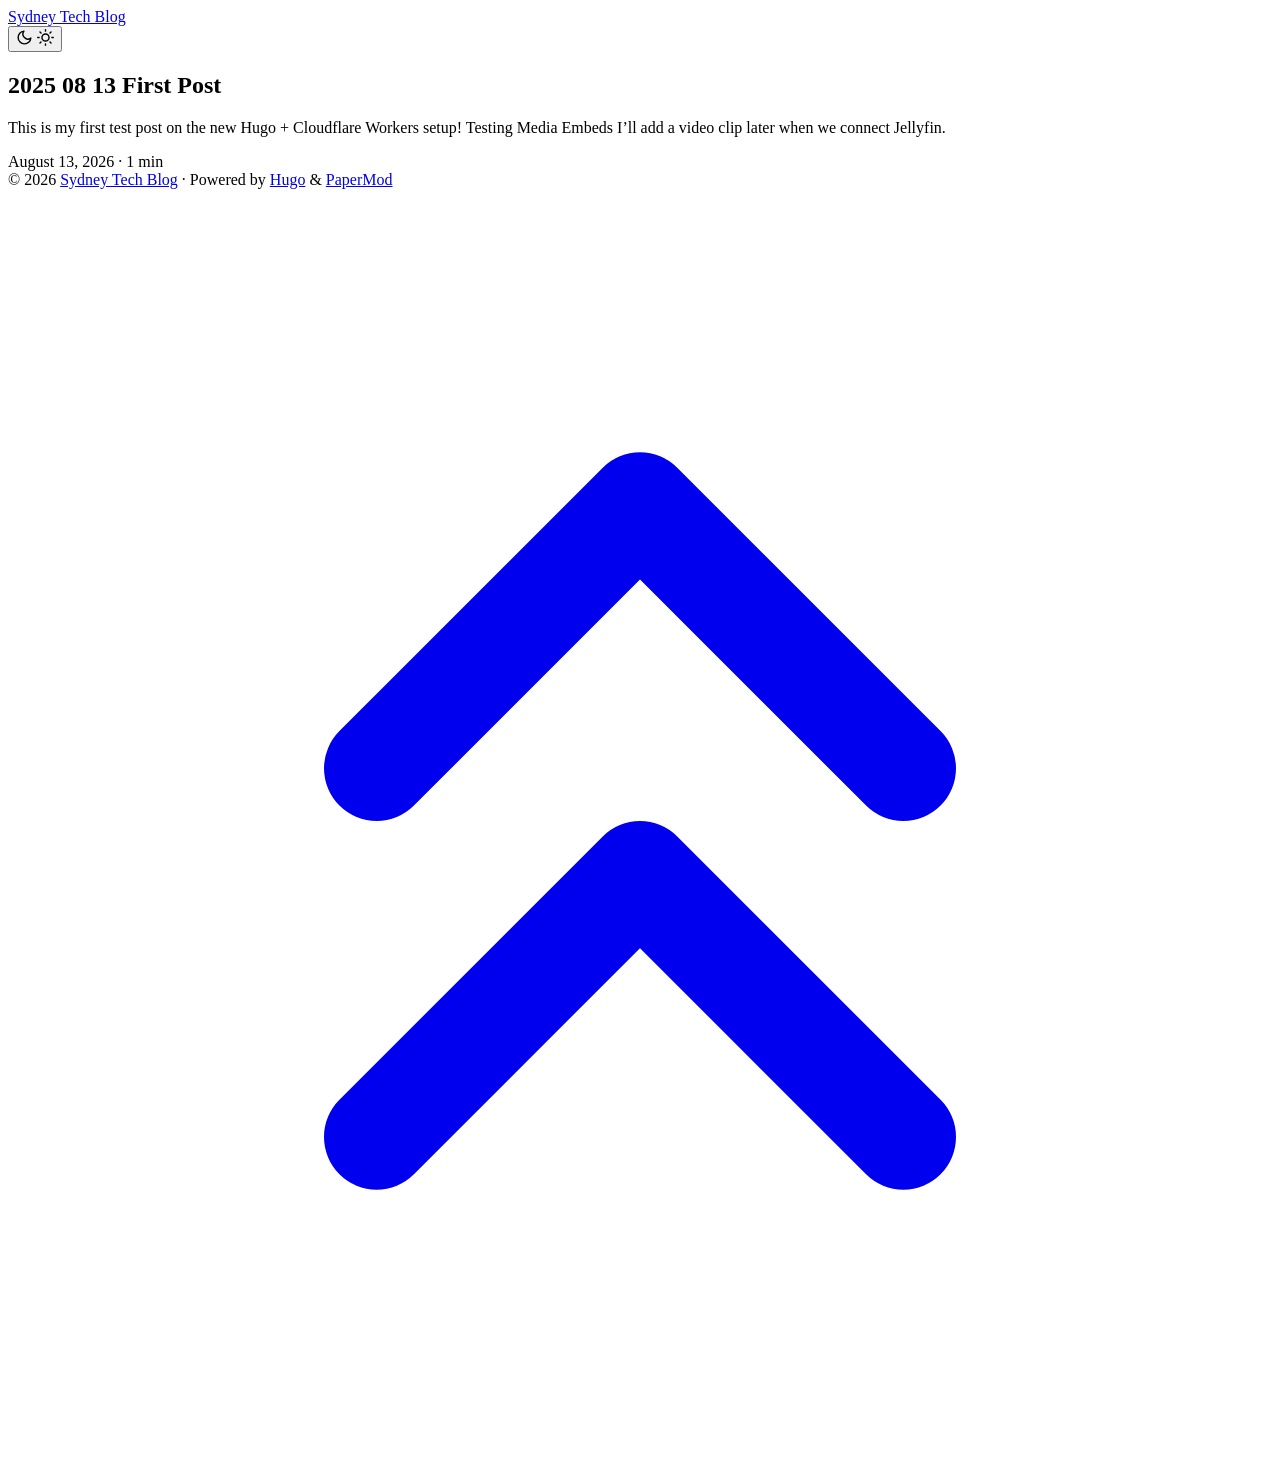
==== public/index.html @ 7c807411 "initial" ====
<!DOCTYPE html>
<html lang="en" dir="auto" data-theme="auto">

<head>
	<meta name="generator" content="Hugo 0.146.0"><script src="/livereload.js?mindelay=10&amp;v=2&amp;port=1313&amp;path=livereload" data-no-instant defer></script><meta charset="utf-8">
<meta http-equiv="X-UA-Compatible" content="IE=edge">
<meta name="viewport" content="width=device-width, initial-scale=1, shrink-to-fit=no">
<meta name="robots" content="noindex, nofollow">
<title>Sydney Tech Blog</title>

<meta name="description" content="">
<meta name="author" content="">
<link rel="canonical" href="http://localhost:1313/">
<link crossorigin="anonymous" href="/assets/css/stylesheet.6ff46447b1fa3f8a5cc0bcae48088decc3ae37f5fbc99406a3aefc3bf0e6044a.css" integrity="sha256-b/RkR7H6P4pcwLyuSAiN7MOuN/X7yZQGo678O/DmBEo=" rel="preload stylesheet" as="style">
<link rel="icon" href="http://localhost:1313/favicon.ico">
<link rel="icon" type="image/png" sizes="16x16" href="http://localhost:1313/favicon-16x16.png">
<link rel="icon" type="image/png" sizes="32x32" href="http://localhost:1313/favicon-32x32.png">
<link rel="apple-touch-icon" href="http://localhost:1313/apple-touch-icon.png">
<link rel="mask-icon" href="http://localhost:1313/safari-pinned-tab.svg">
<meta name="theme-color" content="#2e2e33">
<meta name="msapplication-TileColor" content="#2e2e33">
<link rel="alternate" type="application/rss+xml" href="http://localhost:1313/index.xml" title="rss">
<link rel="alternate" hreflang="en" href="http://localhost:1313/">
<noscript>
    <style>
        #theme-toggle,
        .top-link {
            display: none;
        }

    </style>
    <style>
        @media (prefers-color-scheme: dark) {
            :root {
                --theme: rgb(29, 30, 32);
                --entry: rgb(46, 46, 51);
                --primary: rgb(218, 218, 219);
                --secondary: rgb(155, 156, 157);
                --tertiary: rgb(65, 66, 68);
                --content: rgb(196, 196, 197);
                --code-block-bg: rgb(46, 46, 51);
                --code-bg: rgb(55, 56, 62);
                --border: rgb(51, 51, 51);
                color-scheme: dark;
            }

            .list {
                background: var(--theme);
            }

            .toc {
                background: var(--entry);
            }
        }

    </style>
</noscript>
<script>
    if (localStorage.getItem("pref-theme") === "dark") {
        document.querySelector("html").dataset.theme = 'dark';
    } else if (localStorage.getItem("pref-theme") === "light") {
       document.querySelector("html").dataset.theme = 'light';
    } else if (window.matchMedia('(prefers-color-scheme: dark)').matches) {
        document.querySelector("html").dataset.theme = 'dark';
    } else {
        document.querySelector("html").dataset.theme = 'light';
    }

</script>
</head>
<body class="list" id="top">
    <header class="header">
    <nav class="header-nav">
        <div class="logo">
            <a href="http://localhost:1313/" accesskey="h" title="Sydney Tech Blog (Alt + H)">Sydney Tech Blog</a>
            <div class="logo-switches">
                <button id="theme-toggle" class="theme-toggle" accesskey="t" title="(Alt + T)" aria-label="Toggle theme">
                    <svg class="moon" xmlns="http://www.w3.org/2000/svg" width="17" height="17" viewBox="0 0 24 24"
                        fill="none" stroke="currentColor" stroke-width="2" stroke-linecap="round"
                        stroke-linejoin="round">
                        <path d="M21 12.79A9 9 0 1 1 11.21 3 7 7 0 0 0 21 12.79z"></path>
                    </svg>
                    <svg class="sun" xmlns="http://www.w3.org/2000/svg" width="17" height="17" viewBox="0 0 24 24"
                        fill="none" stroke="currentColor" stroke-width="2" stroke-linecap="round"
                        stroke-linejoin="round">
                        <circle cx="12" cy="12" r="5"></circle>
                        <line x1="12" y1="1" x2="12" y2="3"></line>
                        <line x1="12" y1="21" x2="12" y2="23"></line>
                        <line x1="4.22" y1="4.22" x2="5.64" y2="5.64"></line>
                        <line x1="18.36" y1="18.36" x2="19.78" y2="19.78"></line>
                        <line x1="1" y1="12" x2="3" y2="12"></line>
                        <line x1="21" y1="12" x2="23" y2="12"></line>
                        <line x1="4.22" y1="19.78" x2="5.64" y2="18.36"></line>
                        <line x1="18.36" y1="5.64" x2="19.78" y2="4.22"></line>
                    </svg>
                </button>
            </div>
        </div>
        <ul id="menu" class="menu">
        </ul>
    </nav>
</header>
<main class="main"> 

<article class="first-entry"> 
  <header class="entry-header">
    <h2 class="entry-hint-parent">2025 08 13 First Post
    </h2>
  </header>
  <div class="entry-content">
    <p>This is my first test post on the new Hugo &#43; Cloudflare Workers setup!
Testing Media Embeds I’ll add a video clip later when we connect Jellyfin.
</p>
  </div>
  <footer class="entry-footer">

<span title='2026-08-13 10:51:04 +1000 AEST'>August 13, 2026</span>&nbsp;·&nbsp;<span>1 min</span></footer>
  <a class="entry-link" aria-label="post link to 2025 08 13 First Post" href="http://localhost:1313/posts/2025-08-13-first-post/"></a>
</article>
    </main>
    
<footer class="footer">
        <span>&copy; 2026 <a href="http://localhost:1313/">Sydney Tech Blog</a></span> · 

    
    
    <span>
        Powered by
        <a href="https://gohugo.io/?utm_source=papermod" rel="noopener" target="_blank">Hugo</a> &
        <a href="https://github.com/adityatelange/hugo-PaperMod/" rel="noopener" target="_blank">PaperMod</a>
    </span>
</footer>
<a href="#top" id="top-link" class="top-link hidden" aria-label="go to top" title="Go to Top (Alt + G)" accesskey="g">
    <svg xmlns="http://www.w3.org/2000/svg" viewBox="0 0 24 24" fill="none" stroke="currentColor" stroke-width="2"
        stroke-linecap="round" stroke-linejoin="round" class="feather feather-chevrons-up">
        <polyline points="17 11 12 6 7 11"></polyline>
        <polyline points="17 18 12 13 7 18"></polyline>
    </svg>
</a>

<script>
    let menu = document.getElementById('menu');
    if (menu) {
        
        const scrollPosition = localStorage.getItem("menu-scroll-position");
        if (scrollPosition) {
            menu.scrollLeft = parseInt(scrollPosition, 10);
        }
        
        menu.onscroll = function () {
            localStorage.setItem("menu-scroll-position", menu.scrollLeft);
        }
    }

    document.querySelectorAll('a[href^="#"]').forEach(anchor => {
        anchor.addEventListener("click", function (e) {
            e.preventDefault();
            var id = this.getAttribute("href").substr(1);
            if (!window.matchMedia('(prefers-reduced-motion: reduce)').matches) {
                document.querySelector(`[id='${decodeURIComponent(id)}']`).scrollIntoView({
                    behavior: "smooth"
                });
            } else {
                document.querySelector(`[id='${decodeURIComponent(id)}']`).scrollIntoView();
            }
            if (id === "top") {
                history.replaceState(null, null, " ");
            } else {
                history.pushState(null, null, `#${id}`);
            }
        });
    });

</script>
<script>
    var toplink = document.getElementById("top-link");
    window.onscroll = function () {
        const scrollThreshold = window.innerHeight;
        if (document.body.scrollTop > scrollThreshold || document.documentElement.scrollTop > scrollThreshold) {
            toplink.classList.remove("hidden");
        } else {
            toplink.classList.add("hidden");
        }
    };

</script>
<script>
    document.getElementById("theme-toggle").addEventListener("click", () => {
        const html = document.querySelector("html");
        if (html.dataset.theme === "dark") {
            html.dataset.theme = 'light';
            localStorage.setItem("pref-theme", 'light');
        } else {
            html.dataset.theme = 'dark';
            localStorage.setItem("pref-theme", 'dark');
        }
    })

</script>
</body>

</html>
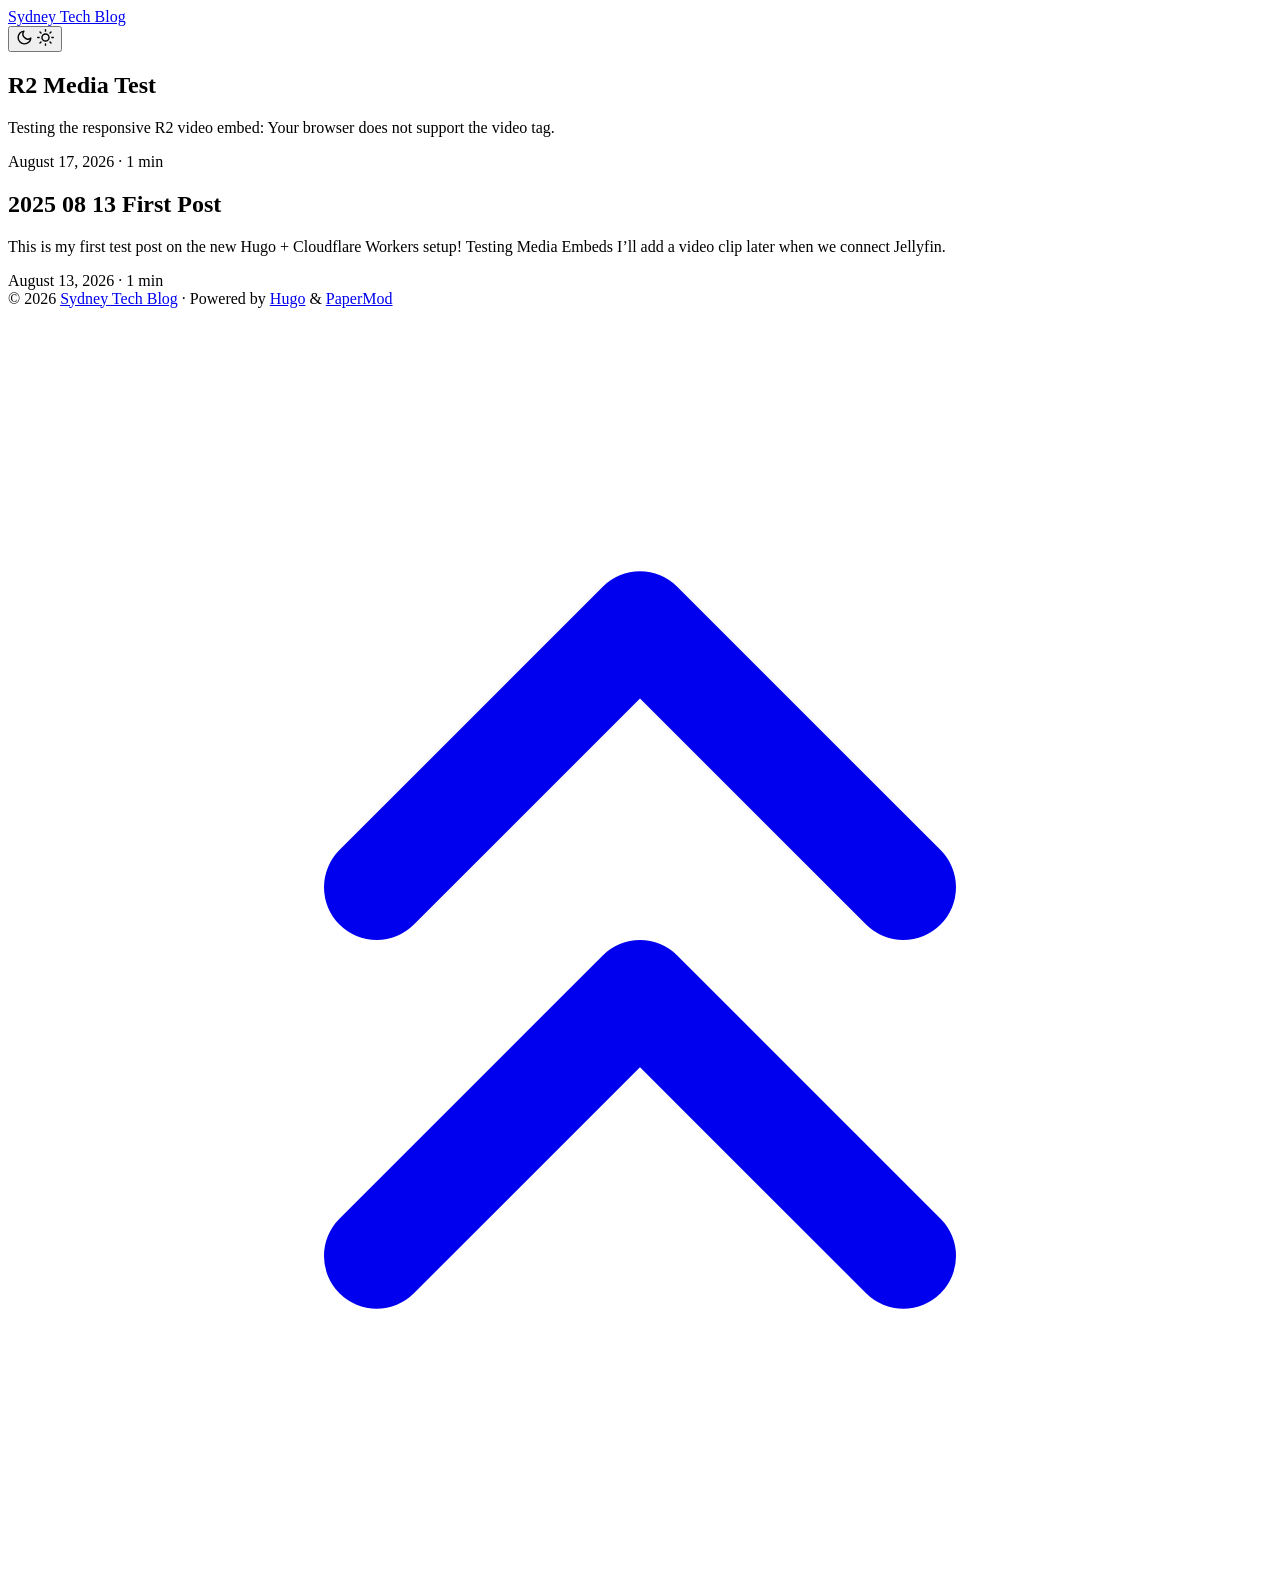
==== commit af853ba3: "feat: add responsive media embeds" ====
--- a/public/index.html
+++ b/public/index.html
@@ -67,6 +67,8 @@
     }
 
 </script>
+<link rel="stylesheet" href="/css/media-embeds.min.b345e29d56b5653450edb4beb195ecbea3bae096a13f7949f0203aa12ab884e1.css" integrity="sha256-s0XinVa1ZTRQ7bS&#43;sZXsvqO64JahP3lJ8CA6oSq4hOE=">
+
 </head>
 <body class="list" id="top">
     <header class="header">
@@ -104,6 +106,21 @@
 
 <article class="first-entry"> 
   <header class="entry-header">
+    <h2 class="entry-hint-parent">R2 Media Test
+    </h2>
+  </header>
+  <div class="entry-content">
+    <p>Testing the responsive R2 video embed:
+Your browser does not support the video tag. </p>
+  </div>
+  <footer class="entry-footer">
+
+<span title='2026-08-17 00:00:00 +0000 UTC'>August 17, 2026</span>&nbsp;·&nbsp;<span>1 min</span></footer>
+  <a class="entry-link" aria-label="post link to R2 Media Test" href="http://localhost:1313/posts/media-test/"></a>
+</article>
+
+<article class="post-entry"> 
+  <header class="entry-header">
     <h2 class="entry-hint-parent">2025 08 13 First Post
     </h2>
   </header>
